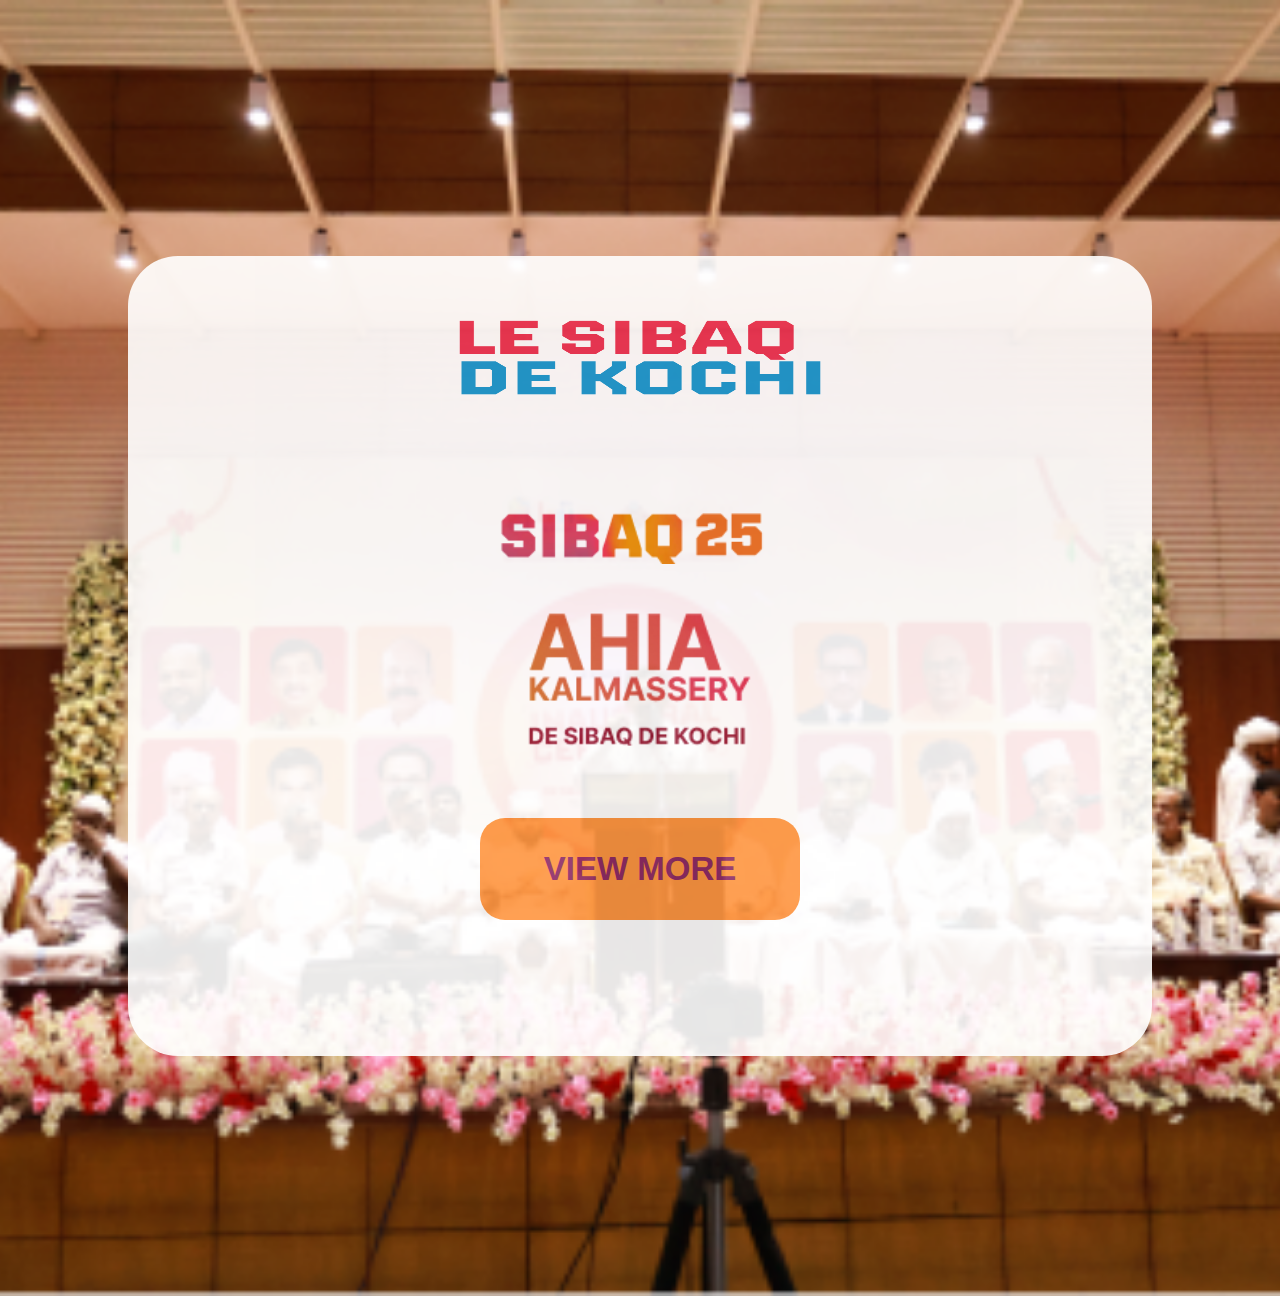
==== index.html @ 9a49fd7d "test" ====
<!DOCTYPE html>
<html lang="en">
<head>
    <meta charset="UTF-8">
    <meta name="viewport" content="width=device-width, initial-scale=1.0">
    <title>Le sibaq De cochi</title>
    <link rel="stylesheet" href="style.css">
</head>
<body>
    <div class="main-container">
       <img src="asset/Untitled-1 (8).png" alt="" class="logo">
        <img src="asset/AAAA 1.png" alt="" class="sibaq">  
         <img src="asset/Frame 1.png" alt="" class="ahia">
         <a href="/second.html">

             <button class="more">VIEW MORE</button>
            </a>

    </div>
    
</body>
</html>
---- style.css ----
body{
    margin: 0;
    padding: 0;
    background-image: url(/asset/inaguration.png);
    background-repeat: no-repeat;
    background-size: cover;
    height: 65rem;
    background-position: center;  
    opacity: 0.9; 

}
.main-container{
   
    width: 80%;
    height: 50rem;
    background-color: white;
    display: flex;
    justify-content: center;
    align-items: center;
    flex-direction: column;
    margin: auto;
    margin-top: 20%;
    border-radius: 50px;

}
.logo{
    width: 40%;
    height: 15rem;
    margin-top: -10rem;
}
.sibaq{
    width: 20rem;
    height:rem ;
    margin-top: 2rem;
}
.ahia{
    width: 20rem;
    margin:2rem 0px 0rem 6rem ;
}

.more{
    padding: 2rem 4rem;
    border: none;
    background-color: rgba(255, 121, 11, 0.781);
    border-radius: 25px;
    font-size: 33px;
    font-weight: 600;
    color: rgb(143, 44, 101);
}
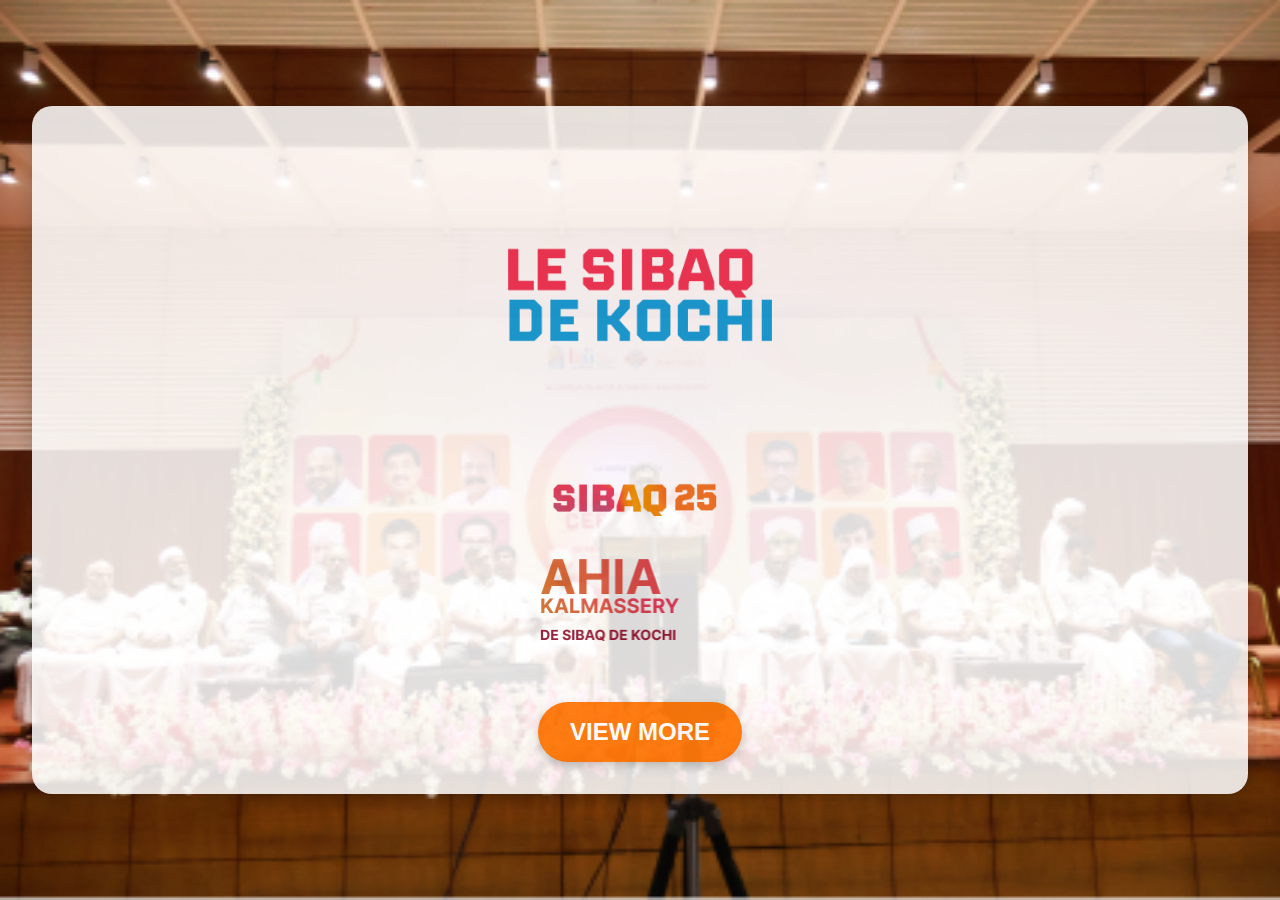
==== commit 9b36a423: "updated responsive" ====
--- a/index.html
+++ b/index.html
@@ -3,20 +3,17 @@
 <head>
     <meta charset="UTF-8">
     <meta name="viewport" content="width=device-width, initial-scale=1.0">
-    <title>Le sibaq De cochi</title>
-    <link rel="stylesheet" href="style.css">
+    <title>Le Sibaq De Kochi</title>
+    <link rel="stylesheet" href="index.css">
 </head>
 <body>
     <div class="main-container">
-       <img src="asset/Untitled-1 (8).png" alt="" class="logo">
-        <img src="asset/AAAA 1.png" alt="" class="sibaq">  
-         <img src="asset/Frame 1.png" alt="" class="ahia">
-         <a href="/second.html">
-
-             <button class="more">VIEW MORE</button>
-            </a>
-
+        <img src="./asset/Untitled-1 (8).png" alt="Logo" class="logo">
+        <img src="./asset/AAAA 1.png" alt="Sibaq Title" class="sibaq">
+        <img src="./asset/Frame 1.png" alt="Ahia" class="ahia">
+        <a href="./second.html" class="btn-container">
+            <button class="more">VIEW MORE</button>
+        </a>
     </div>
-    
 </body>
-</html>+</html>
--- a/index.css
+++ b/index.css
@@ -0,0 +1,114 @@
+/* General Styles */
+body {
+    margin: 0;
+    padding: 0;
+    font-family: 'Arial', sans-serif;
+    background-image: url(./asset/inaguration.png);
+    background-repeat: no-repeat;
+    background-size: cover;
+    background-position: center;
+    height: 100vh;
+    display: flex;
+    justify-content: center;
+    align-items: center;
+    color: #333;
+    opacity: 0.95;
+}
+
+/* Main Container */
+.main-container {
+    width: 90%;
+    max-width: 1200px;
+    background: rgba(255, 255, 255, 0.9);
+    padding: 2rem;
+    border-radius: 20px;
+    display: flex;
+    flex-direction: column;
+    align-items: center;
+    box-shadow: 0 8px 20px rgba(0, 0, 0, 0.2);
+    text-align: center;
+}
+
+/* Images */
+.logo {
+    max-width: 300px;
+    width: 70%;
+    height: auto;
+    margin-bottom: 1.5rem;
+}
+
+.sibaq {
+    max-width: 200px;
+    width: 50%;
+    height: auto;
+    margin: 1rem 0;
+}
+
+.ahia {
+    max-width: 200px;
+    width: 50%;
+    height: auto;
+    margin: 1rem 0;
+}
+
+/* Button */
+.more {
+    padding: 1rem 2rem;
+    border: none;
+    background-color: #ff790b;
+    color: #fff;
+    font-size: 1.5rem;
+    font-weight: 600;
+    text-transform: uppercase;
+    border-radius: 50px;
+    cursor: pointer;
+    box-shadow: 0 4px 10px rgba(0, 0, 0, 0.2);
+    transition: all 0.3s ease-in-out;
+}
+
+.more:hover {
+    background-color: #e66404;
+    transform: scale(1.05);
+}
+
+/* Responsive Design */
+@media (max-width: 768px) {
+    .main-container {
+        padding: 1.5rem;
+    }
+
+    .logo {
+        width: 60%;
+        margin-bottom: 1rem;
+    }
+
+    .sibaq, .ahia {
+        width: 60%;
+        margin: 0.5rem 0;
+    }
+
+    .more {
+        font-size: 1.2rem;
+        padding: 0.8rem 1.5rem;
+    }
+}
+
+@media (max-width: 480px) {
+    .main-container {
+        width: 95%;
+        padding: 1rem;
+    }
+
+    .logo {
+        width: 80%;
+    }
+
+    .sibaq, .ahia {
+        width: 80%;
+    }
+
+    .more {
+        font-size: 1rem;
+        padding: 0.5rem 1rem;
+    }
+}
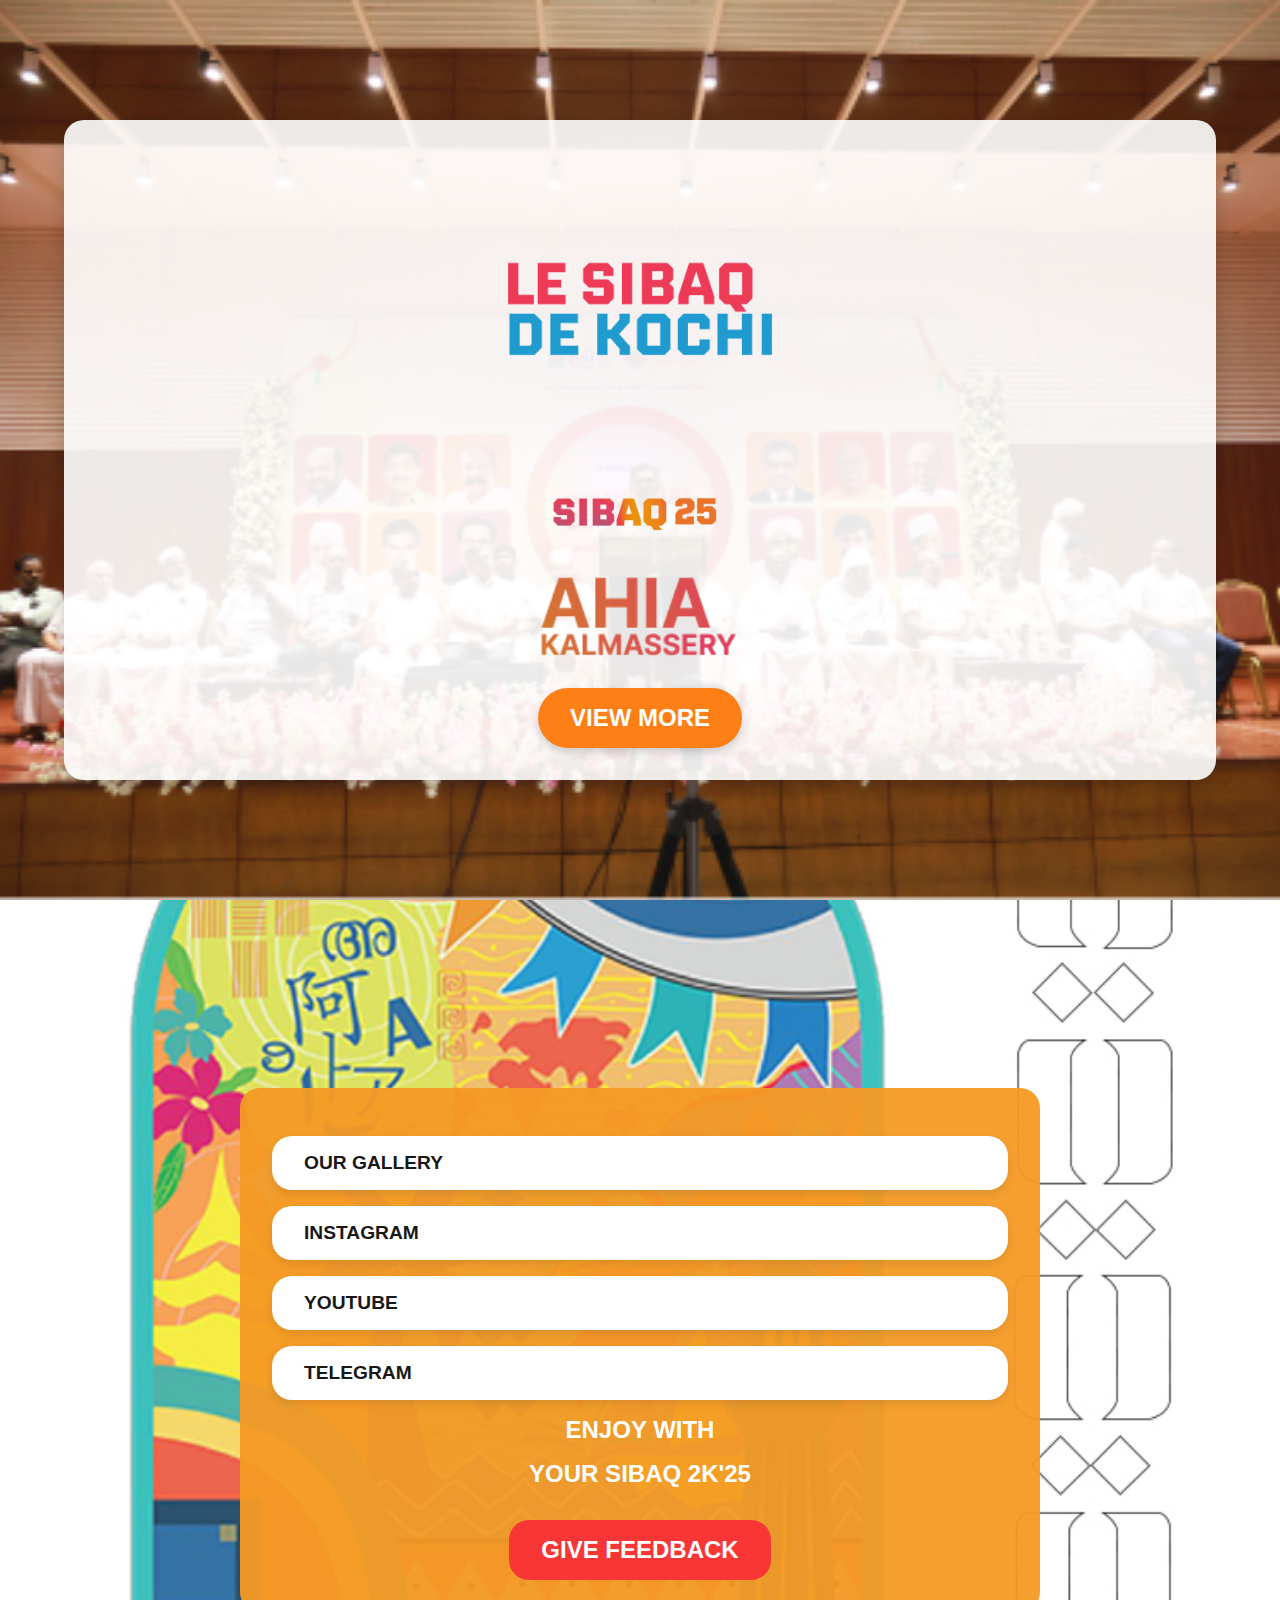
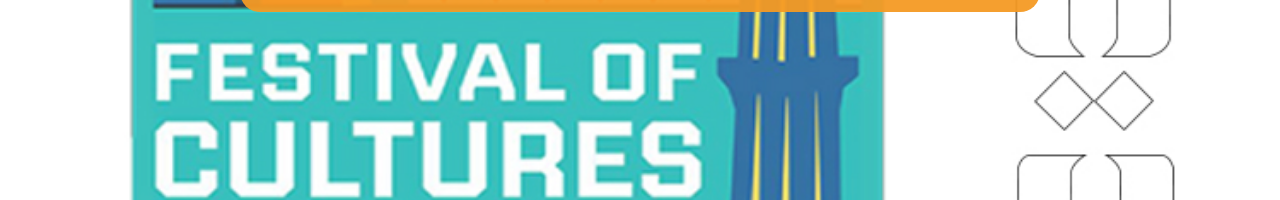
==== commit be5984c5: "single page" ====
--- a/index.html
+++ b/index.html
@@ -1,19 +1,55 @@
 <!DOCTYPE html>
 <html lang="en">
-<head>
-    <meta charset="UTF-8">
-    <meta name="viewport" content="width=device-width, initial-scale=1.0">
+  <head>
+    <meta charset="UTF-8" />
+    <meta name="viewport" content="width=device-width, initial-scale=1.0" />
     <title>Le Sibaq De Kochi</title>
-    <link rel="stylesheet" href="index.css">
-</head>
-<body>
-    <div class="main-container">
-        <img src="./asset/Untitled-1 (8).png" alt="Logo" class="logo">
-        <img src="./asset/AAAA 1.png" alt="Sibaq Title" class="sibaq">
-        <img src="./asset/Frame 1.png" alt="Ahia" class="ahia">
-        <a href="./second.html" class="btn-container">
-            <button class="more">VIEW MORE</button>
+    <link rel="stylesheet" href="index.css" />
+  </head>
+  <body>
+    <div class="first-section">
+      <div class="main-container">
+        <img src="./asset/Untitled-1 (8).png" alt="Logo" class="logo" />
+        <img src="./asset/AAAA 1.png" alt="Sibaq Title" class="sibaq" />
+        <img src="./asset/Frame 1.png" alt="Ahia" class="ahia" />
+        <a href="#second-section" class="btn-container">
+          <button class="more">VIEW MORE</button>
         </a>
+      </div>
     </div>
-</body>
+    <div class="second-section" id="second-section">
+      <div class="second-container">
+        <a href="https://t.me/sibaqkochi">
+          <div class="card">
+            <i class="fa-solid fa-photo-film"></i>
+            <h1>OUR GALLERY</h1>
+          </div>
+        </a>
+        <a href="https://www.instagram.com/sibaq_kochi/">
+          <div class="card">
+            <i class="fab fa-instagram"></i>
+
+            <h1>INSTAGRAM</h1>
+          </div>
+        </a>
+        <a href="https://www.youtube.com/@hudaahia">
+          <div class="card">
+            <i class="fab fa-youtube"></i>
+            <h1>YOUTUBE</h1>
+          </div>
+        </a>
+        <a href="https://t.me/sibaqkochi">
+          <div class="card">
+            <i class="fab fa-telegram"></i>
+            <h1>TELEGRAM</h1>
+          </div>
+        </a>
+        <h1 class="enjoy">ENJOY WITH</h1>
+        <h1 class="your-sibaq">YOUR SIBAQ 2K'25</h1>
+        <a href="https://forms.gle/neQ3nSFd3F39Dc6ZA" class="feedback-btn"
+          >GIVE FEEDBACK</a
+        >
+      </div>
+    </div>
+  </body>
 </html>
--- a/index.css
+++ b/index.css
@@ -1,5 +1,5 @@
 /* General Styles */
-body {
+.first-section {
     margin: 0;
     padding: 0;
     font-family: 'Arial', sans-serif;
@@ -112,3 +112,104 @@
         padding: 0.5rem 1rem;
     }
 }
+
+/* General Reset */
+* {
+    margin: 0;
+    padding: 0;
+    text-decoration: none;
+    color: #000;
+    font-family: Verdana, Geneva, Tahoma, sans-serif;
+    box-sizing: border-box;
+}
+
+/* Body Styles */
+.second-section {
+    background: url(./asset/STICKER.jpg) no-repeat center;
+    background-size: cover;
+    height: 100vh;
+    display: flex;
+    justify-content: center;
+    align-items: center;
+    opacity: 0.9;
+}
+
+/* Main Container */
+.second-container {
+    width: 90%;
+    max-width: 800px;
+    background: rgba(243, 143, 13, 0.95);
+    padding: 2rem;
+    border-radius: 20px;
+    text-align: center;
+}
+
+/* Cards */
+.card {
+    background: #fff;
+    margin: 1rem 0;
+    padding: 1rem;
+    border-radius: 20px;
+    display: flex;
+    align-items: center;
+    justify-content: space-between;
+    box-shadow: 0 4px 8px rgba(0, 0, 0, 0.1);
+}
+
+/* .card img {
+    width: 4rem;
+    height: 4rem;
+} */
+.card i {
+    font-size: 2rem;
+    color: #E4405F; /* Instagram pink */
+}
+.card h1 {
+    font-size: 1.2rem;
+    margin-left: 1rem;
+    flex: 1;
+    text-align: left;
+}
+
+/* Text Styles */
+.enjoy, .your-sibaq {
+    color: #fff;
+    margin: 1rem 0;
+    font-size: 1.5rem;
+}
+
+/* Feedback Button */
+.feedback-btn {
+    display: inline-block;
+    margin-top: 1rem;
+    padding: 1rem 2rem;
+    background: rgb(248, 33, 33);
+    color: #fff;
+    font-size: 1.5rem;
+    font-weight: bold;
+    border-radius: 20px;
+    text-align: center;
+    transition: background 0.3s ease-in-out;
+}
+
+.feedback-btn:hover {
+    background: rgb(200, 0, 0);
+}
+
+/* Responsive Design */
+@media (max-width: 768px) {
+    .card {
+        flex-direction: column;
+        text-align: center;
+    }
+
+    .card h1 {
+        margin-left: 0;
+        margin-top: 0.5rem;
+    }
+
+    .feedback-btn {
+        font-size: 1.2rem;
+        padding: 0.8rem 1.5rem;
+    }
+}
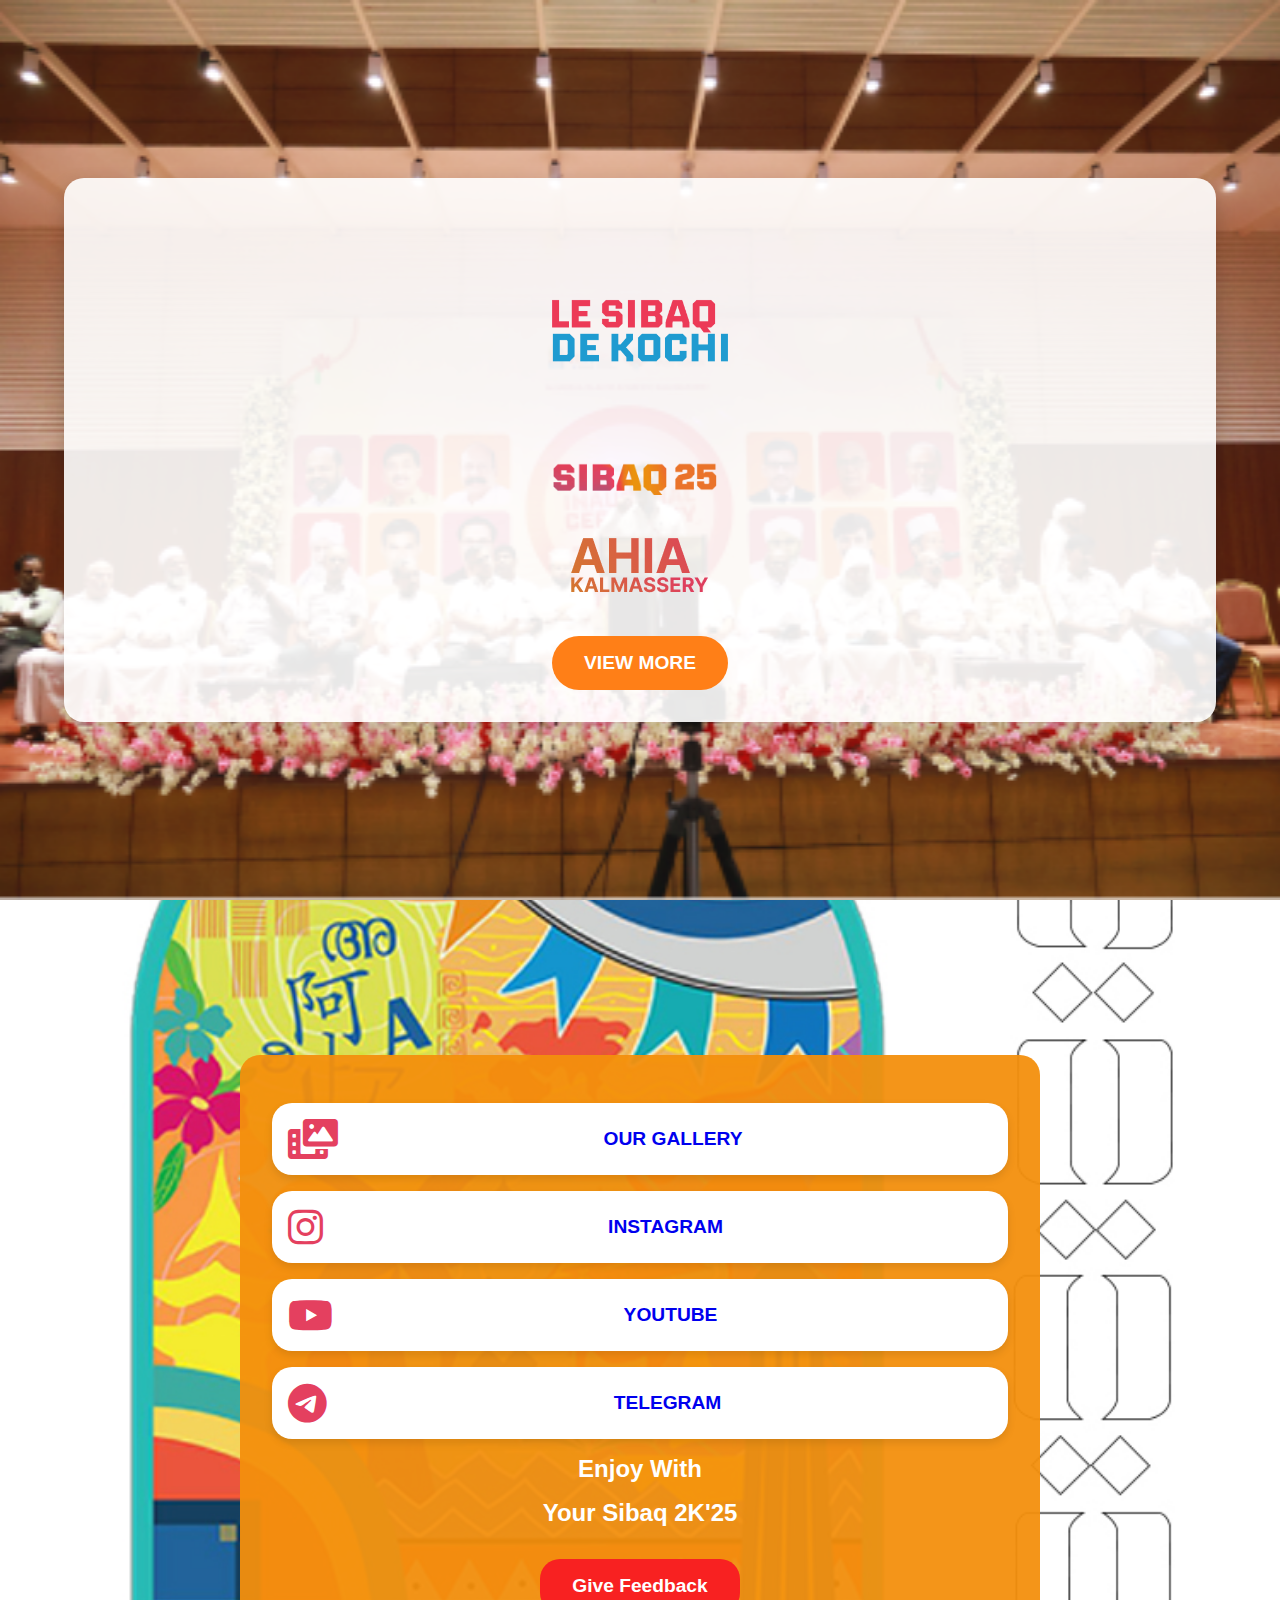
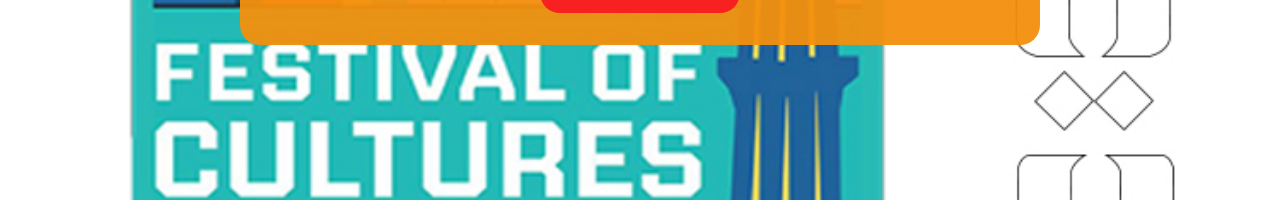
==== commit 8f463bc1: "singel file" ====
--- a/index.html
+++ b/index.html
@@ -1,55 +1,208 @@
 <!DOCTYPE html>
 <html lang="en">
-  <head>
-    <meta charset="UTF-8" />
-    <meta name="viewport" content="width=device-width, initial-scale=1.0" />
-    <title>Le Sibaq De Kochi</title>
-    <link rel="stylesheet" href="index.css" />
-  </head>
-  <body>
-    <div class="first-section">
-      <div class="main-container">
-        <img src="./asset/Untitled-1 (8).png" alt="Logo" class="logo" />
-        <img src="./asset/AAAA 1.png" alt="Sibaq Title" class="sibaq" />
-        <img src="./asset/Frame 1.png" alt="Ahia" class="ahia" />
-        <a href="#second-section" class="btn-container">
-          <button class="more">VIEW MORE</button>
-        </a>
-      </div>
+<head>
+  <meta charset="UTF-8" />
+  <meta name="viewport" content="width=device-width, initial-scale=1.0" />
+  <title>Le Sibaq De Kochi</title>
+  <style>
+    /* General Reset */
+    * {
+      margin: 0;
+      padding: 0;
+      box-sizing: border-box;
+      font-family: 'Arial', sans-serif;
+    }
+
+    body {
+      font-family: 'Arial', sans-serif;
+    }
+    /* remove a tag underline */
+    a {
+      text-decoration: none;
+    }
+
+    /* First Section Styles */
+    .first-section {
+      background-image: url(./asset/inaguration.png);
+      background-repeat: no-repeat;
+      background-size: cover;
+      background-position: center;
+      height: 100vh;
+      display: flex;
+      justify-content: center;
+      align-items: center;
+      opacity: 0.95;
+    }
+
+    .main-container {
+      width: 90%;
+      max-width: 1200px;
+      background: rgba(255, 255, 255, 0.9);
+      padding: 2rem;
+      border-radius: 20px;
+      display: flex;
+      flex-direction: column;
+      align-items: center;
+      box-shadow: 0 8px 20px rgba(0, 0, 0, 0.2);
+      text-align: center;
+    }
+
+    .main-container img {
+      max-width: 200px;
+      height: auto;
+      margin: 1rem 0;
+    }
+
+    .more {
+      padding: 1rem 2rem;
+      border: none;
+      background-color: #ff790b;
+      color: #fff;
+      font-size: 1.2rem;
+      font-weight: bold;
+      text-transform: uppercase;
+      border-radius: 50px;
+      cursor: pointer;
+      transition: all 0.3s ease;
+      margin-top: 1rem;
+    }
+
+    .more:hover {
+      background-color: #e66404;
+      transform: scale(1.05);
+    }
+
+    /* Second Section Styles */
+    .second-section {
+      background: url(./asset/STICKER.jpg) no-repeat center;
+      background-size: cover;
+      height: 100vh;
+      display: flex;
+      justify-content: center;
+      align-items: center;
+      padding: 1rem;
+    }
+
+    .second-container {
+      width: 90%;
+      max-width: 800px;
+      background: rgba(243, 143, 13, 0.95);
+      padding: 2rem;
+      border-radius: 20px;
+      text-align: center;
+    }
+
+    .card {
+      background: #fff;
+      margin: 1rem 0;
+      padding: 1rem;
+      border-radius: 20px;
+      display: flex;
+      align-items: center;
+      justify-content: space-between;
+      box-shadow: 0 4px 8px rgba(0, 0, 0, 0.1);
+      transition: transform 0.3s;
+    }
+
+    .card:hover {
+      transform: translateY(-5px);
+    }
+
+    .card i {
+      font-size: 2.5rem;
+      color: #E4405F;
+    }
+
+    .card h1 {
+      font-size: 1.2rem;
+      flex: 1;
+      text-align: center;
+      margin-left: 1rem;
+    }
+
+    .enjoy, .your-sibaq {
+      color: #fff;
+      margin: 1rem 0;
+      font-size: 1.5rem;
+    }
+
+    .feedback-btn {
+      display: inline-block;
+      margin-top: 1rem;
+      padding: 1rem 2rem;
+      background: rgb(248, 33, 33);
+      color: #fff;
+      font-size: 1.2rem;
+      font-weight: bold;
+      border-radius: 20px;
+      text-align: center;
+      transition: background 0.3s ease;
+      text-decoration: none;
+    }
+
+    .feedback-btn:hover {
+      background: rgb(200, 0, 0);
+    }
+
+    /* Responsive Design */
+    @media (max-width: 768px) {
+      .card {
+        flex-direction: column;
+        text-align: center;
+      }
+
+      .feedback-btn {
+        font-size: 1rem;
+        padding: 0.8rem 1.5rem;
+      }
+    }
+  </style>
+    <link href="https://cdnjs.cloudflare.com/ajax/libs/font-awesome/6.0.0-beta3/css/all.min.css" rel="stylesheet">
+</head>
+<body>
+  <!-- First Section -->
+  <div class="first-section">
+    <div class="main-container">
+      <img src="./asset/Untitled-1 (8).png" alt="Logo" />
+      <img src="./asset/AAAA 1.png" alt="Sibaq Title" />
+      <img src="./asset/Frame 1.png" alt="Ahia" />
+      <a href="#second-section" class="btn-container">
+        <button class="more">View More</button>
+      </a>
     </div>
-    <div class="second-section" id="second-section">
-      <div class="second-container">
-        <a href="https://t.me/sibaqkochi">
-          <div class="card">
-            <i class="fa-solid fa-photo-film"></i>
-            <h1>OUR GALLERY</h1>
-          </div>
-        </a>
-        <a href="https://www.instagram.com/sibaq_kochi/">
-          <div class="card">
-            <i class="fab fa-instagram"></i>
-
-            <h1>INSTAGRAM</h1>
-          </div>
-        </a>
-        <a href="https://www.youtube.com/@hudaahia">
-          <div class="card">
-            <i class="fab fa-youtube"></i>
-            <h1>YOUTUBE</h1>
-          </div>
-        </a>
-        <a href="https://t.me/sibaqkochi">
-          <div class="card">
-            <i class="fab fa-telegram"></i>
-            <h1>TELEGRAM</h1>
-          </div>
-        </a>
-        <h1 class="enjoy">ENJOY WITH</h1>
-        <h1 class="your-sibaq">YOUR SIBAQ 2K'25</h1>
-        <a href="https://forms.gle/neQ3nSFd3F39Dc6ZA" class="feedback-btn"
-          >GIVE FEEDBACK</a
-        >
-      </div>
+  </div>
+
+  <!-- Second Section -->
+  <div class="second-section" id="second-section">
+    <div class="second-container">
+      <a href="https://t.me/sibaqkochi">
+        <div class="card">
+          <i class="fa-solid fa-photo-film"></i>
+          <h1>OUR GALLERY</h1>
+        </div>
+      </a>
+      <a href="https://www.instagram.com/sibaq_kochi/">
+        <div class="card">
+          <i class="fab fa-instagram"></i>
+          <h1>INSTAGRAM</h1>
+        </div>
+      </a>
+      <a href="https://www.youtube.com/@hudaahia">
+        <div class="card">
+          <i class="fab fa-youtube"></i>
+          <h1>YOUTUBE</h1>
+        </div>
+      </a>
+      <a href="https://t.me/sibaqkochi">
+        <div class="card">
+          <i class="fab fa-telegram"></i>
+          <h1>TELEGRAM</h1>
+        </div>
+      </a>
+      <h1 class="enjoy">Enjoy With</h1>
+      <h1 class="your-sibaq">Your Sibaq 2K'25</h1>
+      <a href="https://forms.gle/neQ3nSFd3F39Dc6ZA" class="feedback-btn">Give Feedback</a>
     </div>
-  </body>
+  </div>
+</body>
 </html>
